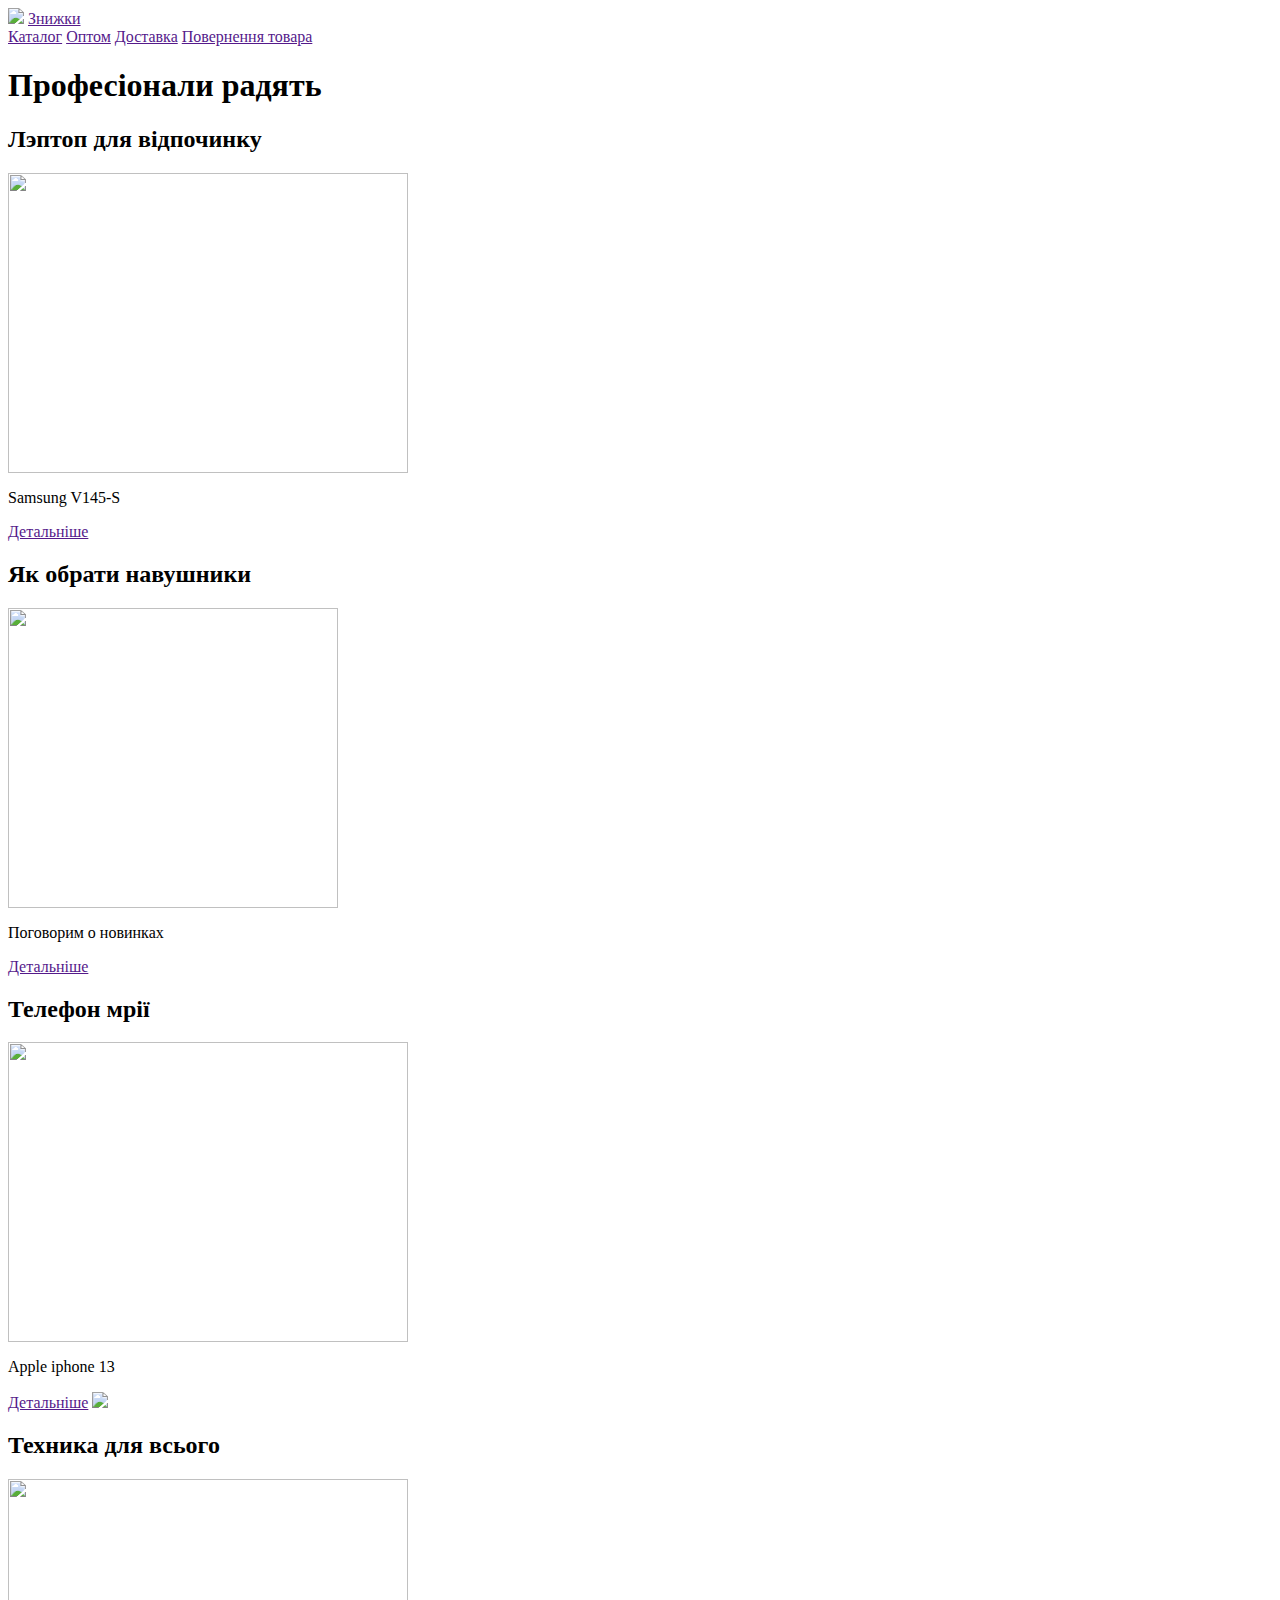
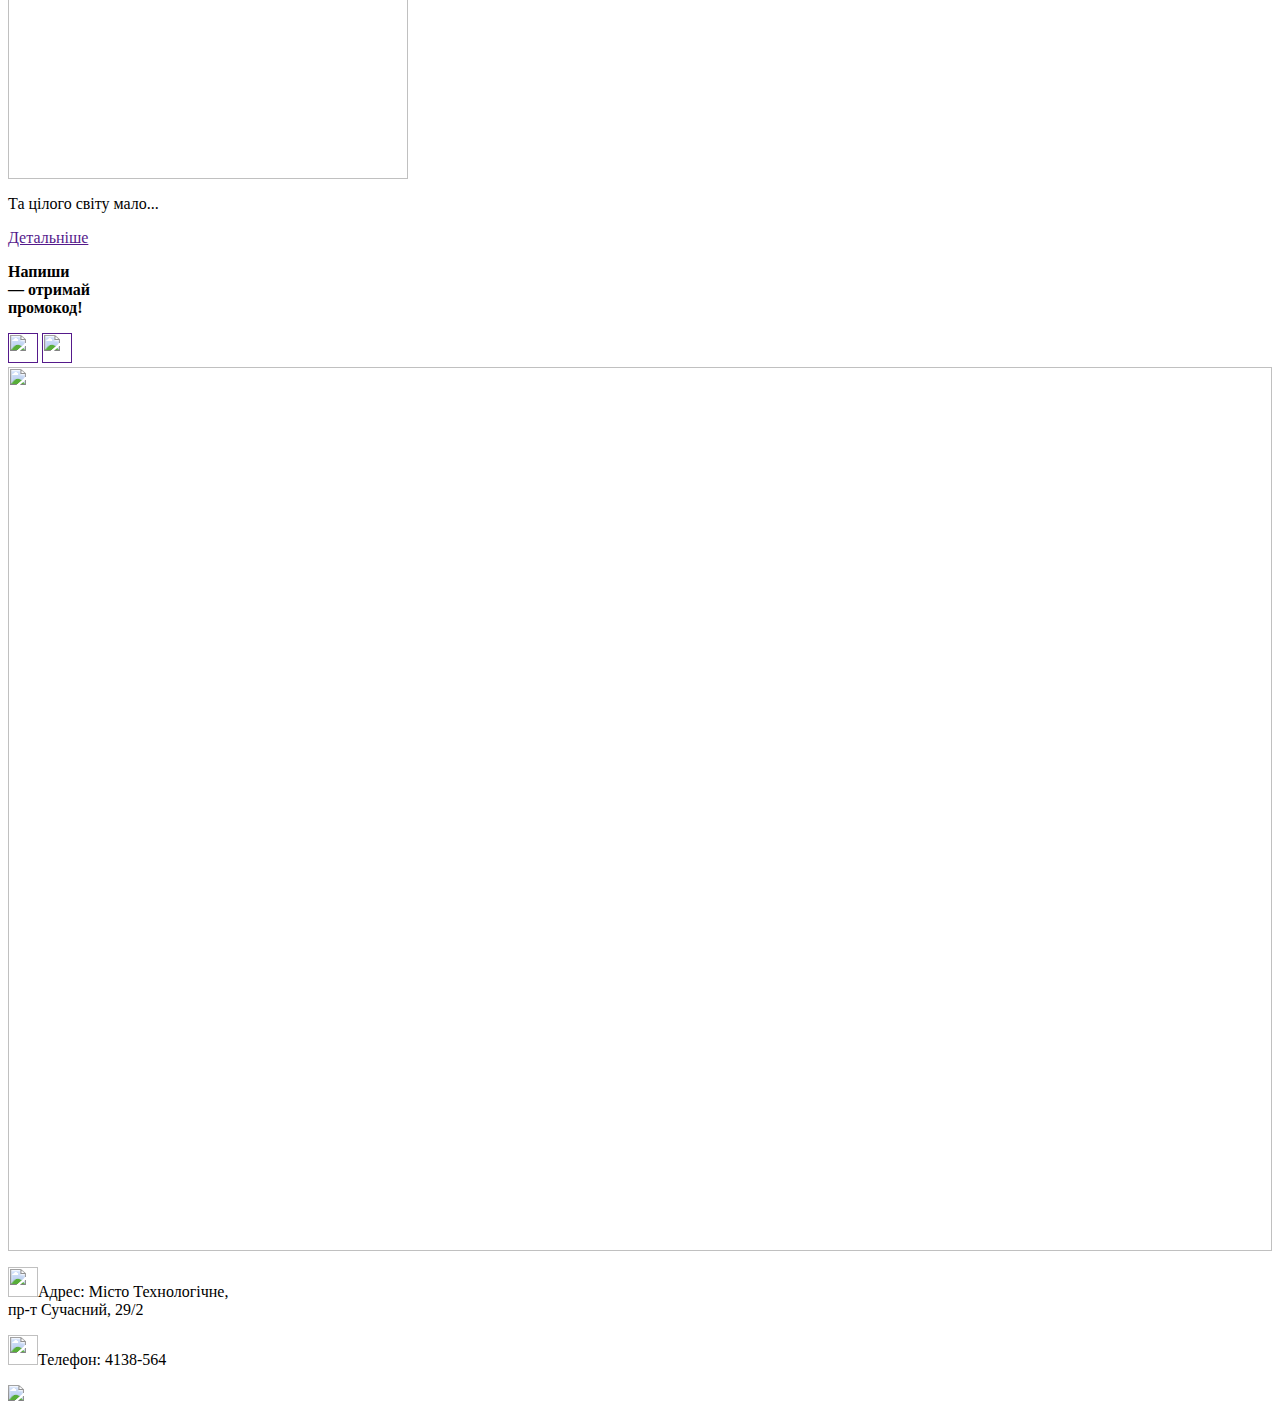
==== index.html @ 5c658f21 "Update and rename indextest.html to index.html" ====
<html>
    <head>
        <title>BitMarket</title>
        <link rel="stylesheet" href="style.css">
    </head>
    <body>
        <header>
            <img class="logo" src="/uploads/2021/03/logo1_0_1615899136.svg">
            <a class="button" href="">Знижки</a>
        </header>
        <nav>
            <a class="nav-link" href="">Каталог</a>
            <a class="nav-link" href="">Оптом</a>
            <a class="nav-link" href="">Доставка</a>
            <a class="nav-link" href="">Повернення товара</a>
        </nav>
        <main>
            <h1>Професіонали радять</h1>
            <section class="info">
                <article class="post">
                    <h2>Лэптоп для відпочинку</h2>
                    <img class="post-img" src="/uploads/2021/02/notebook-405755_1920_0_1613586011.jpg" width="400px" height="300px"/>
                    <p class="post-text">Samsung V145-S</p>
                    <a class="article-but" href="">Детальніше</a>
                </article>
                <article class="post">
                    <h2>Як обрати навушники</h2>
                    <img class="post-img" src="/uploads/2021/02/music-1813100_1280_0_1613586010.png" width="330px" height="300px"/>
                    <p class="post-text">Поговорим о новинках</p>
                    <a class="article-but" href="">Детальніше</a>
                </article>
                <article class="post">
                    <h2>Телефон мрії</h2>
                    <img class="post-img" src="/uploads/2021/02/mobile-phone-1875813_1920_0_1613586011.jpg" width="400px" height="300px"/>
                    <p class="post-text">Apple iphone 13</p>
                    <a class="article-but" href="">Детальніше</a>
                    <img class="post1" src="https://learn.logikaschool.com/uploads/2021/03/tag-151102.svg"/>
                </article>
                <article class="post">
                    <h2>Техника для всього</h2>
                    <img class="post-img" src="/uploads/2021/02/laptop-1483974_1920_0_1613586010.jpg" width="400px" height="300px"/>
                    <p class="post-text">Та цілого світу мало...</p>
                    <a class="article-but" href="">Детальніше</a>
                </article>
            </section>
            <aside class="instagram">
                <p><b>Напиши<br> — отримай<br> промокод!<br></b></p>
                <a class="social" href=""><img src="/uploads/2021/02/icon-set-1142000_1280%201_0_1613586391.png" width="30px" height="30px"></a>
                <a class="social" href=""><img src="/uploads/2021/02/instagram-3288419_1280%201_0_1613586391.png" width="30px" height="30px"></a>
            </aside>
            <img class="full-image" src="/uploads/2021/02/mobile-phone-1419275_1920_0_1613586010.jpg" width="100%" min-height="270"/>
           
        </main>
        <footer>
            <div class="contacts">
                <p class="footer-text1"><img src = "https://cdn-icons-png.flaticon.com/512/3023/3023496.png" width="30px" height="30px">Адрес: Місто Технологічне,<br/> пр-т Сучасний, 29/2</p>
                <p class="footer-text2"><img src = "https://e7.pngegg.com/pngimages/405/335/png-clipart-call-icon-telephone-call-prank-call-email-iphone-telefono-miscellaneous-text-thumbnail.png" width="30px" height="30px">Телефон: 4138-564</p>
            </div>
            <div class="footer-logo">
                <img src="/uploads/2021/03/logo2_0_1615898903.svg"/>
            </div>
        </footer>
    </body>
</html>
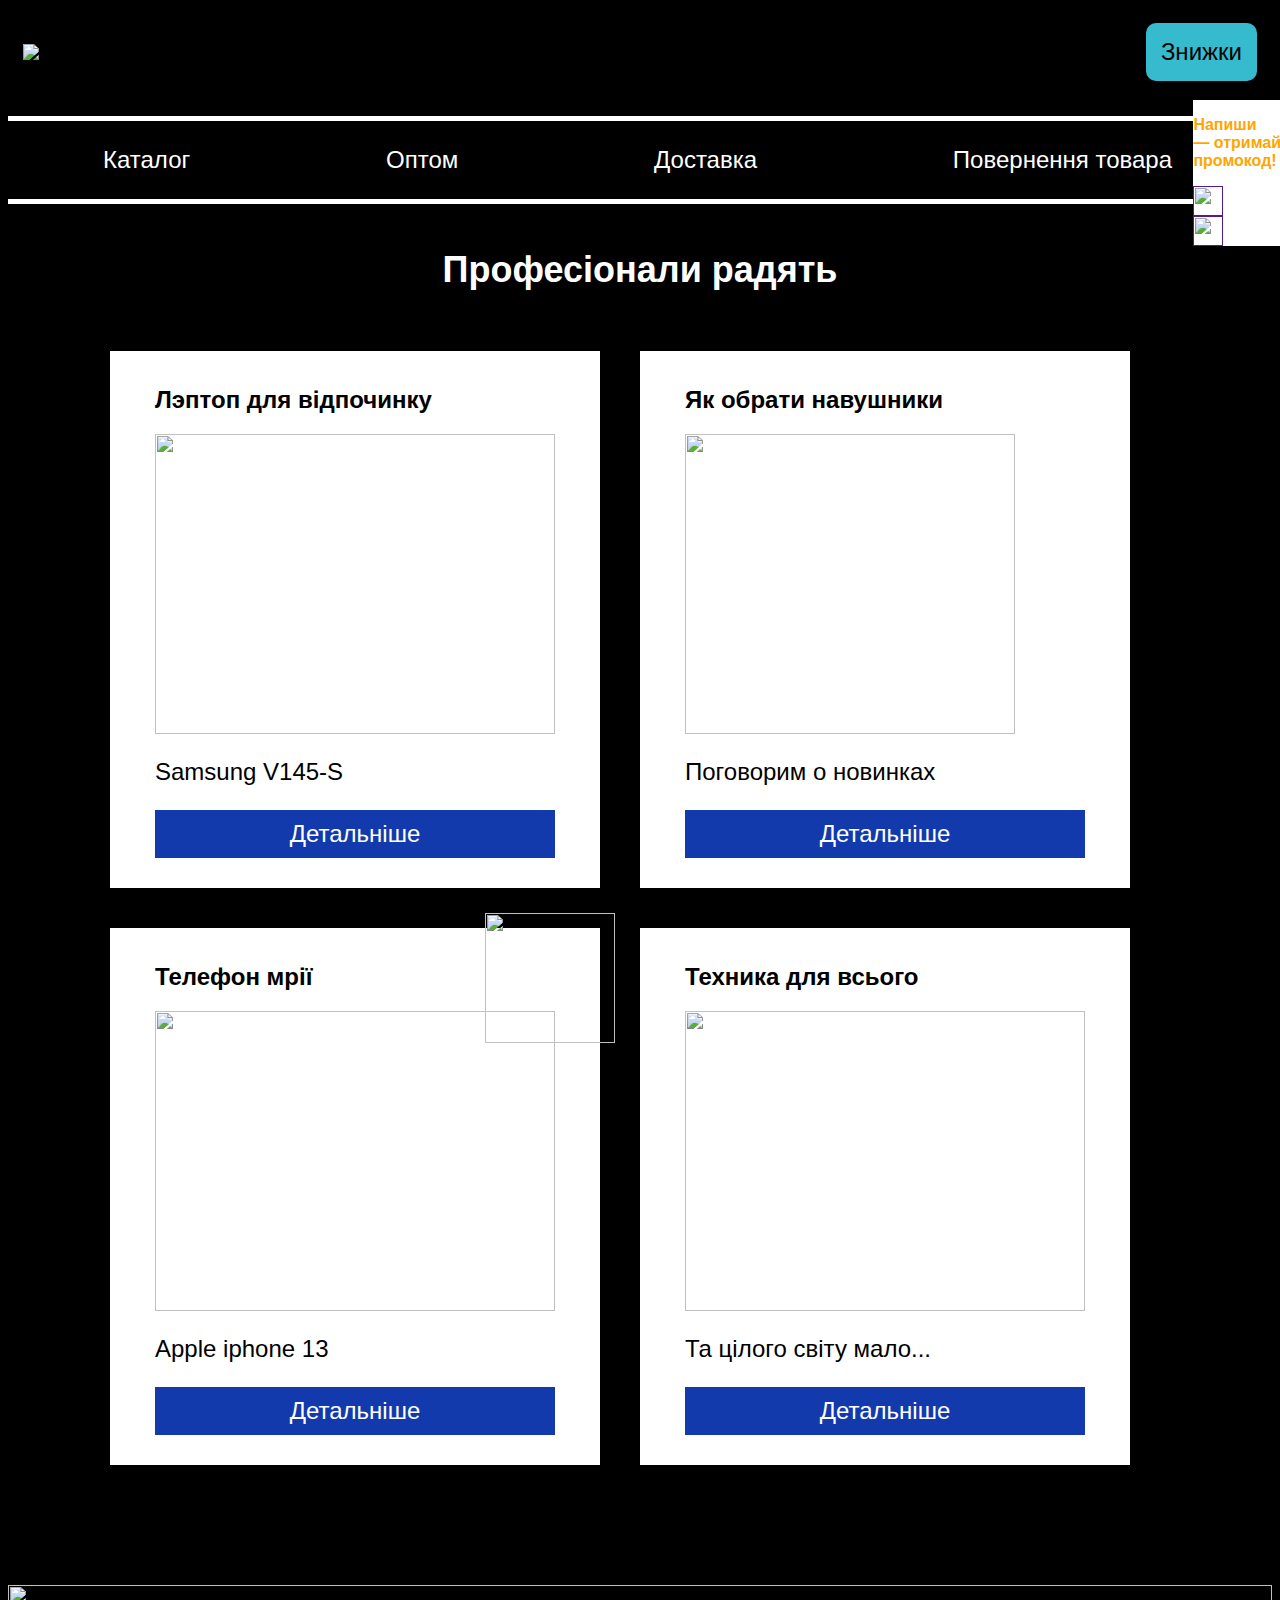
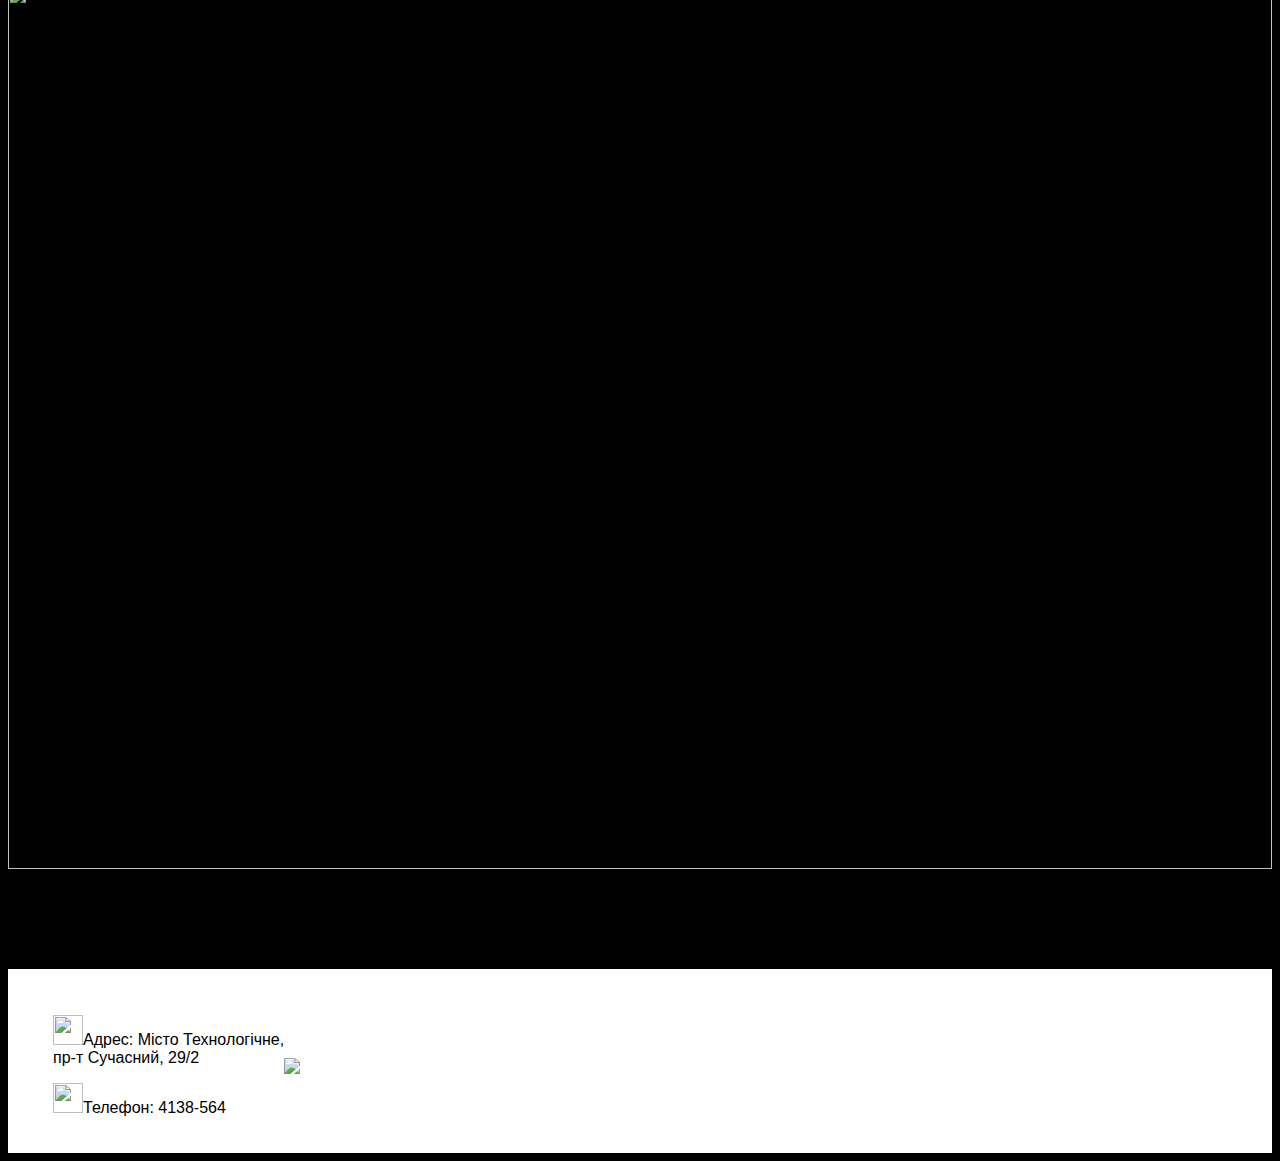
==== commit 81a313ce: "Update index.html" ====
--- a/index.html
+++ b/index.html
@@ -5,7 +5,7 @@
     </head>
     <body>
         <header>
-            <img class="logo" src="/uploads/2021/03/logo1_0_1615899136.svg">
+            <img class="logo" src="../uploads/2021/03/logo1_0_1615899136.svg">
             <a class="button" href="">Знижки</a>
         </header>
         <nav>
@@ -19,13 +19,13 @@
             <section class="info">
                 <article class="post">
                     <h2>Лэптоп для відпочинку</h2>
-                    <img class="post-img" src="/uploads/2021/02/notebook-405755_1920_0_1613586011.jpg" width="400px" height="300px"/>
+                    <img class="post-img" src="../uploads/2021/02/notebook-405755_1920_0_1613586011.jpg" width="400px" height="300px"/>
                     <p class="post-text">Samsung V145-S</p>
                     <a class="article-but" href="">Детальніше</a>
                 </article>
                 <article class="post">
                     <h2>Як обрати навушники</h2>
-                    <img class="post-img" src="/uploads/2021/02/music-1813100_1280_0_1613586010.png" width="330px" height="300px"/>
+                    <img class="post-img" src="../uploads/2021/02/music-1813100_1280_0_1613586010.png" width="330px" height="300px"/>
                     <p class="post-text">Поговорим о новинках</p>
                     <a class="article-but" href="">Детальніше</a>
                 </article>
--- a/style.css
+++ b/style.css
@@ -0,0 +1,131 @@
+body {
+    font-family: sans-serif;
+    background-color: black;
+}
+
+header {
+    display: flex;
+    justify-content: space-between;
+    align-items: center;
+    padding: 15px;
+    margin-bottom: 20px;
+}
+
+.button {
+    background-color: #36bbce;
+    color: black;
+    text-decoration: none;
+    padding: 15px;
+    font-size: 24px;
+    border-radius: 10px;
+    display: block;
+}
+
+nav {
+    border-top: 5px solid white;
+    border-bottom: 5px solid white;
+    padding: 25px 100px 25px 95px;
+    display: flex;
+    justify-content: space-between;
+}
+
+.nav-link {
+    font-size: 24px;
+    color: white;
+    text-decoration: none;
+    display: block;
+}
+
+h1 {
+    text-align: center;
+    color: white;
+    font-size: 36px;
+    margin-top: 45px;
+    margin-bottom: 40px;
+}
+
+.post-text {
+    font-size: 24px;
+}
+
+.info {
+    display: flex;
+    flex-wrap: wrap;
+    max-width: 1100px;
+    margin: 0 auto;
+}
+
+.post {
+    background-color: white;
+    padding: 15px 45px 30px 45px;
+    width: 400px;
+    margin: 20px;
+    position: relative;
+}
+
+.article-but {
+    text-decoration: none;
+    background-color: #133aac;
+    color: white;
+    font-size: 24px;
+    text-align: center;
+    padding: 10px 75px 10px 75px;
+    display: block;
+}
+
+.full-image {
+    margin: 100px 0px 100px 0px;
+}
+
+.social {
+    display: block;
+    width: 30px;
+}
+
+footer {
+    background-color: white;
+    display: flex;
+    justify-content: flex-start;
+    align-items: center;
+    padding: 30px 30px 20px 45px;
+}
+
+.footer-text {
+    font-size: 24px;
+    margin-right: 30px;
+}
+
+.footer-text span {
+    color: #850AE5;
+    font-weight: bolder;
+}
+
+.instagram {
+   position: fixed;
+   right: -1px;
+   top: 100px;
+    color: orange;
+    background-color: white;
+}
+
+.post1 {
+    position: absolute;
+    top: -15px;
+    right: -15px;
+    height: 130px;
+    width: 130px;
+}
+
+
+
+article:hover {
+  margin-left: 20px; /* Зміщення тексту праворуч */
+  font-weight: bolder; /* Збільшення жирності тексту */
+  font-style: italic; /* Додавання курсиву */
+  background-color: #36bbce;
+}
+
+article:hover img{
+    margin-left: 5px;
+}
+
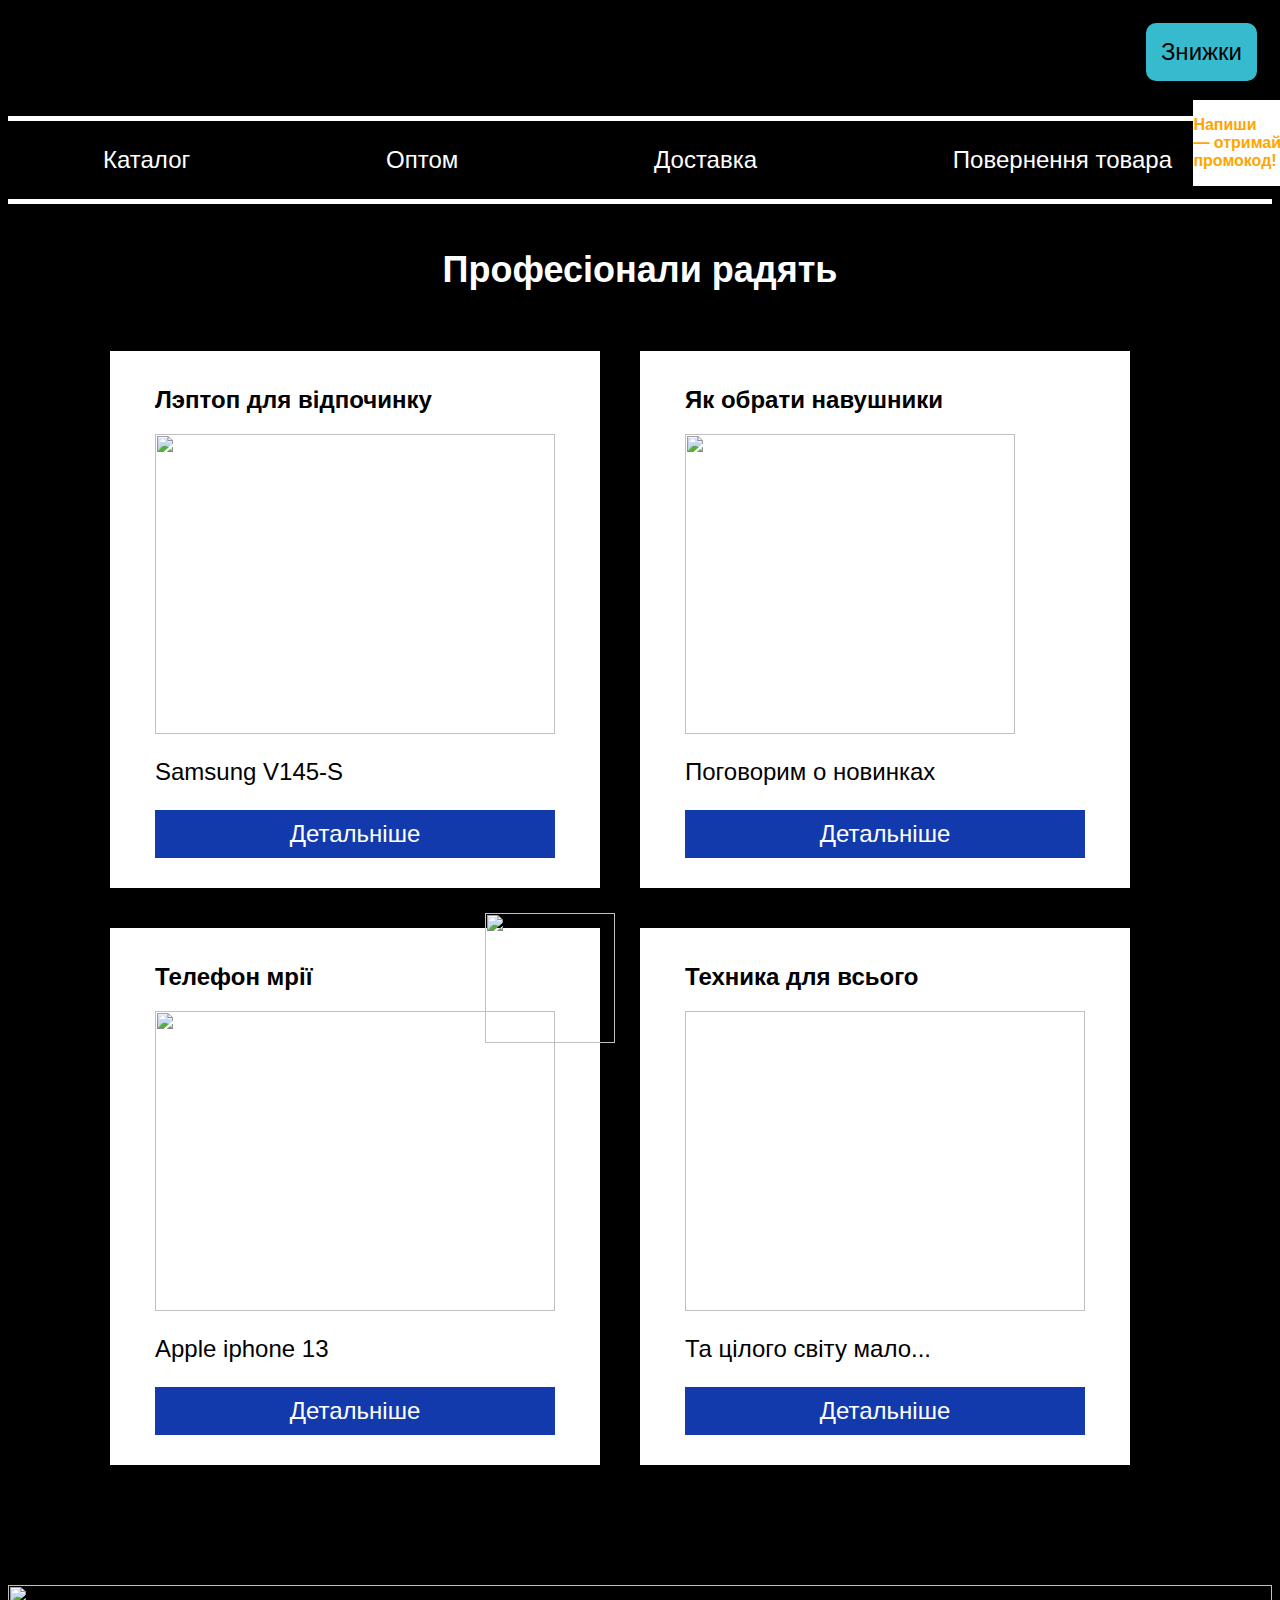
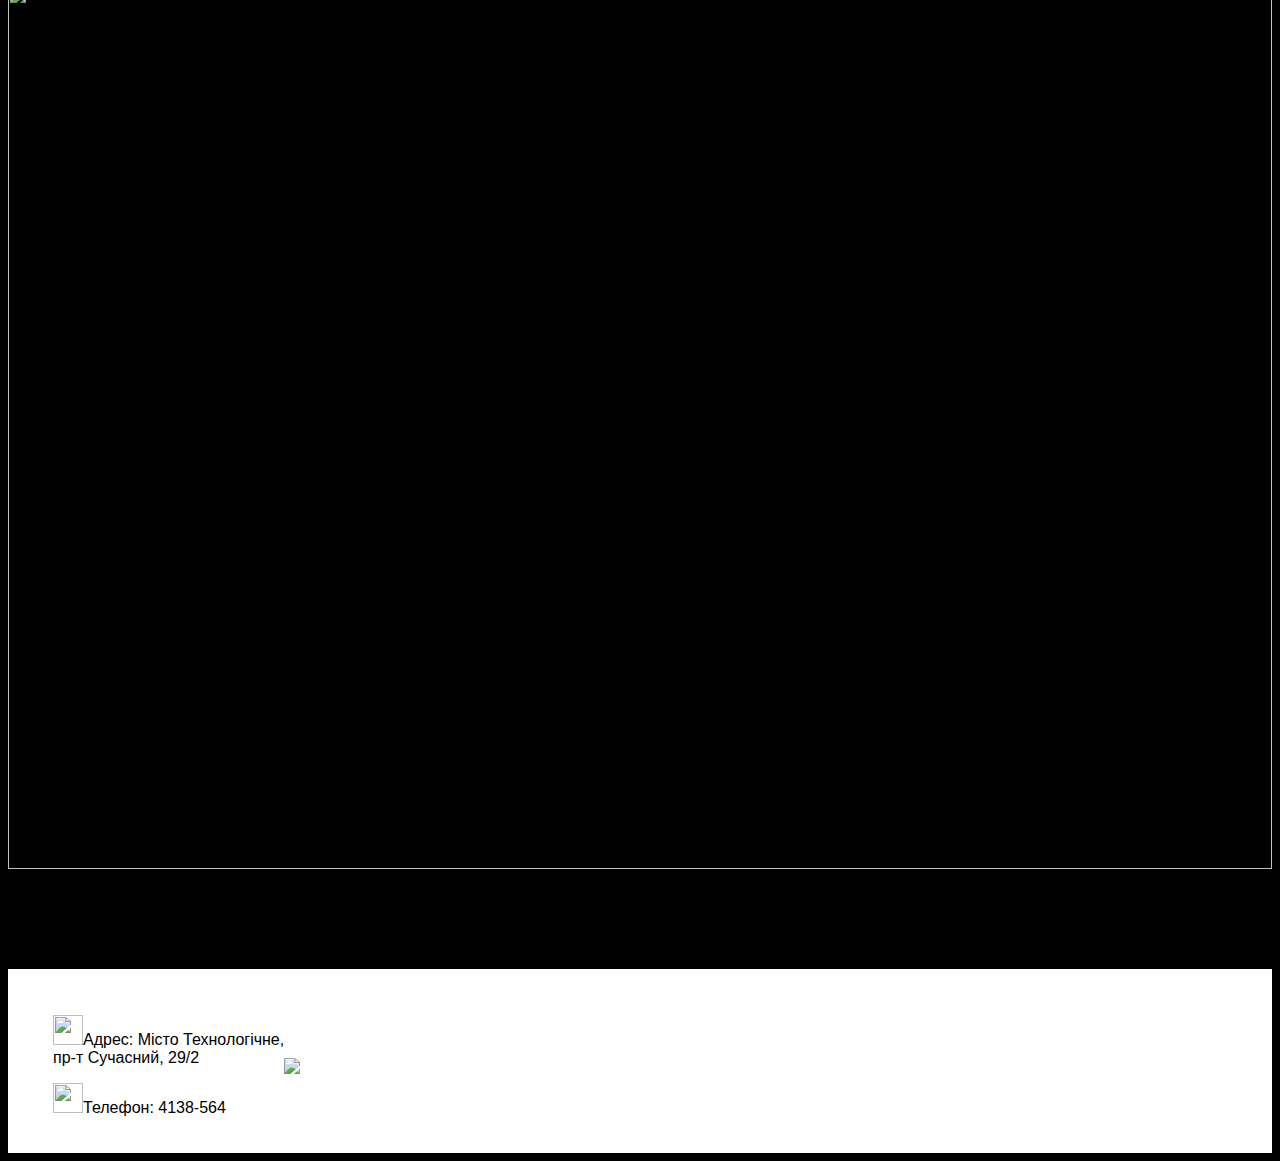
==== commit a0f1ab46: "Update index.html" ====
--- a/index.html
+++ b/index.html
@@ -5,7 +5,7 @@
     </head>
     <body>
         <header>
-            <img class="logo" src="../uploads/2021/03/logo1_0_1615899136.svg">
+            <img class="logo"https://learn.logikaschool.com/uploads/2021/03/logo1_0_1615899136.svg">
             <a class="button" href="">Знижки</a>
         </header>
         <nav>
@@ -19,36 +19,36 @@
             <section class="info">
                 <article class="post">
                     <h2>Лэптоп для відпочинку</h2>
-                    <img class="post-img" src="../uploads/2021/02/notebook-405755_1920_0_1613586011.jpg" width="400px" height="300px"/>
+                    <img class="post-img" src="https://learn.logikaschool.com/uploads/2021/02/notebook-405755_1920_0_1613586011.jpg" width="400px" height="300px"/>
                     <p class="post-text">Samsung V145-S</p>
                     <a class="article-but" href="">Детальніше</a>
                 </article>
                 <article class="post">
                     <h2>Як обрати навушники</h2>
-                    <img class="post-img" src="../uploads/2021/02/music-1813100_1280_0_1613586010.png" width="330px" height="300px"/>
+                    <img class="post-img" src="https://learn.logikaschool.com/uploads/2021/02/music-1813100_1280_0_1613586010.png" width="330px" height="300px"/>
                     <p class="post-text">Поговорим о новинках</p>
                     <a class="article-but" href="">Детальніше</a>
                 </article>
                 <article class="post">
                     <h2>Телефон мрії</h2>
-                    <img class="post-img" src="/uploads/2021/02/mobile-phone-1875813_1920_0_1613586011.jpg" width="400px" height="300px"/>
+                    <img class="post-img" src="https://learn.logikaschool.com/uploads/2021/02/mobile-phone-1875813_1920_0_1613586011.jpg" width="400px" height="300px"/>
                     <p class="post-text">Apple iphone 13</p>
                     <a class="article-but" href="">Детальніше</a>
                     <img class="post1" src="https://learn.logikaschool.com/uploads/2021/03/tag-151102.svg"/>
                 </article>
                 <article class="post">
                     <h2>Техника для всього</h2>
-                    <img class="post-img" src="/uploads/2021/02/laptop-1483974_1920_0_1613586010.jpg" width="400px" height="300px"/>
+                    <img class="post-img"https://learn.logikaschool.com/uploads/2021/02/laptop-1483974_1920_0_1613586010.jpg" width="400px" height="300px"/>
                     <p class="post-text">Та цілого світу мало...</p>
                     <a class="article-but" href="">Детальніше</a>
                 </article>
             </section>
             <aside class="instagram">
                 <p><b>Напиши<br> — отримай<br> промокод!<br></b></p>
-                <a class="social" href=""><img src="/uploads/2021/02/icon-set-1142000_1280%201_0_1613586391.png" width="30px" height="30px"></a>
-                <a class="social" href=""><img src="/uploads/2021/02/instagram-3288419_1280%201_0_1613586391.png" width="30px" height="30px"></a>
+                <a class="social" href=""><https://learn.logikaschool.com/uploads/2021/02/icon-set-1142000_1280%201_0_1613586391.png" width="30px" height="30px"></a>
+                <a class="social" href=""><https://learn.logikaschool.com/uploads/2021/02/instagram-3288419_1280%201_0_1613586391.png" width="30px" height="30px"></a>
             </aside>
-            <img class="full-image" src="/uploads/2021/02/mobile-phone-1419275_1920_0_1613586010.jpg" width="100%" min-height="270"/>
+            <img class="full-image" src="https://learn.logikaschool.com/uploads/2021/02/mobile-phone-1419275_1920_0_1613586010.jpg" width="100%" min-height="270"/>
            
         </main>
         <footer>
@@ -57,7 +57,7 @@
                 <p class="footer-text2"><img src = "https://e7.pngegg.com/pngimages/405/335/png-clipart-call-icon-telephone-call-prank-call-email-iphone-telefono-miscellaneous-text-thumbnail.png" width="30px" height="30px">Телефон: 4138-564</p>
             </div>
             <div class="footer-logo">
-                <img src="/uploads/2021/03/logo2_0_1615898903.svg"/>
+                <img src="https://learn.logikaschool.com/uploads/2021/03/logo2_0_1615898903.svg"/>
             </div>
         </footer>
     </body>
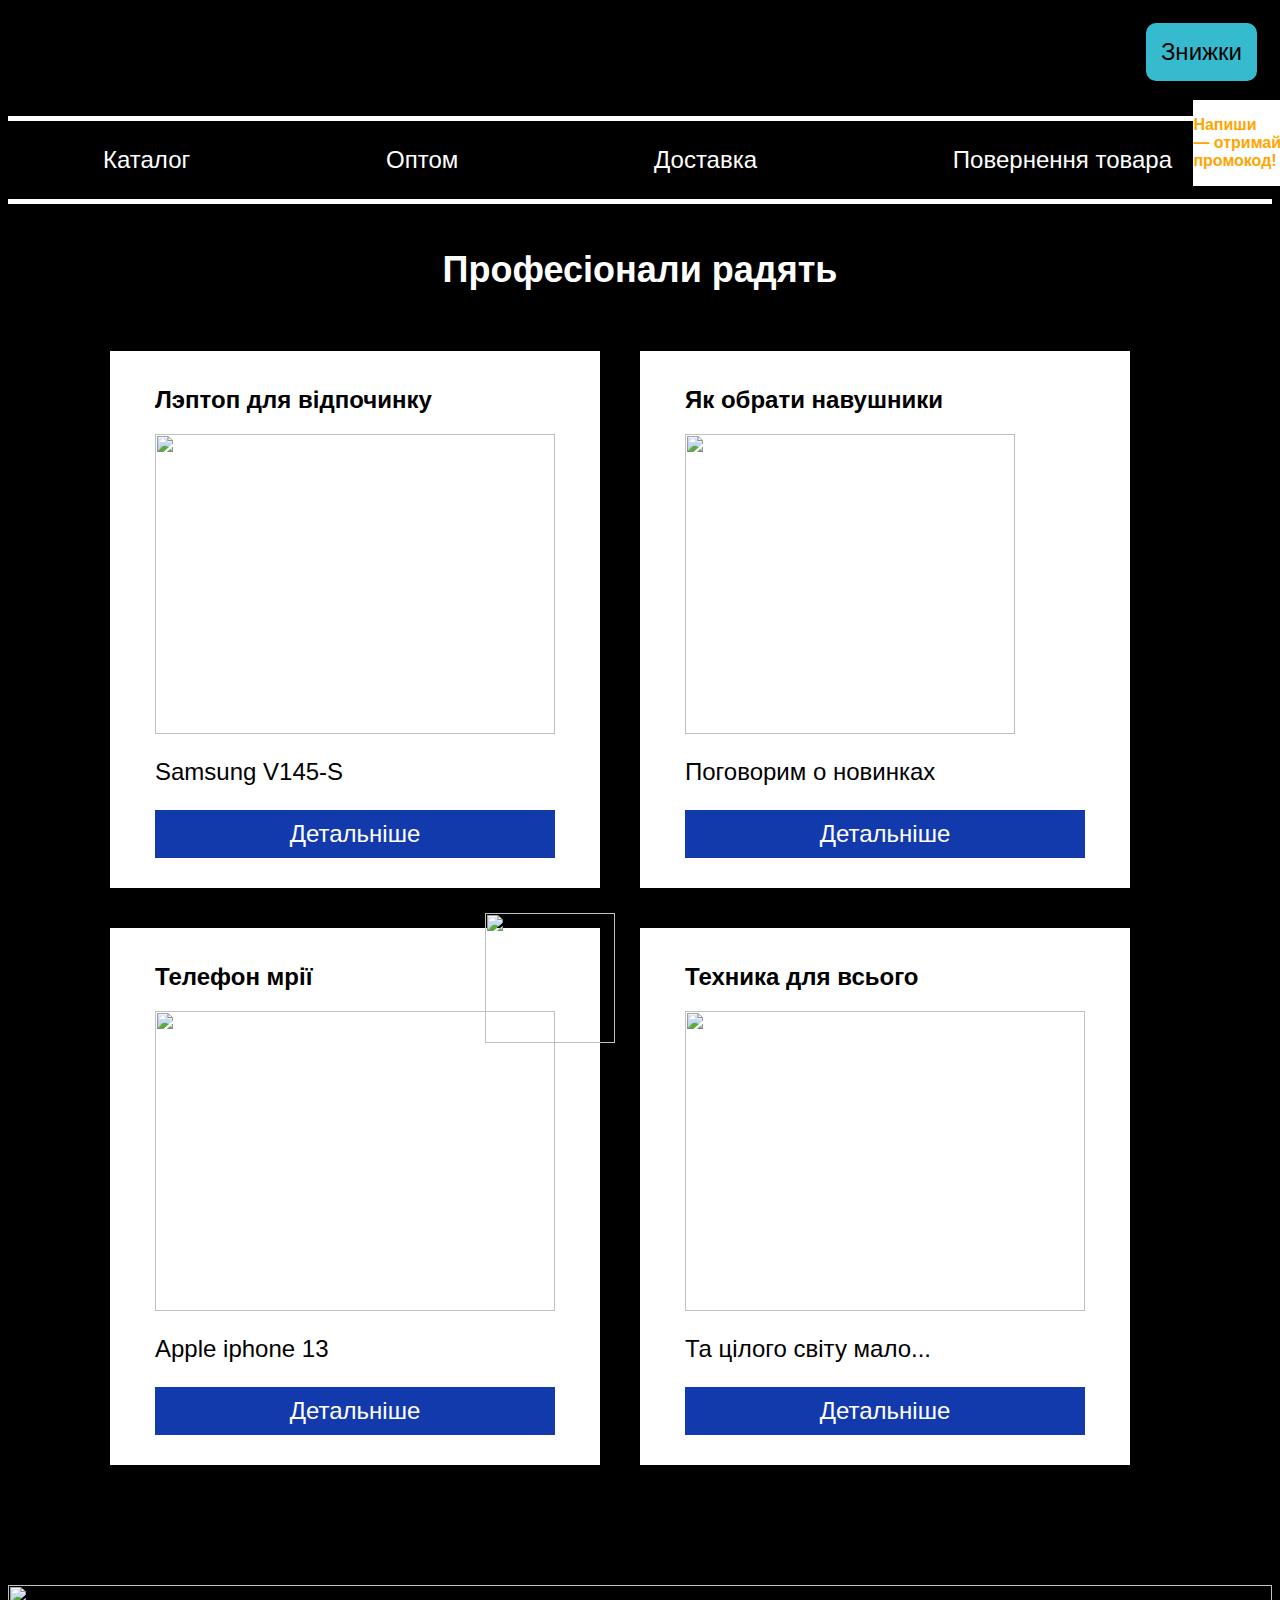
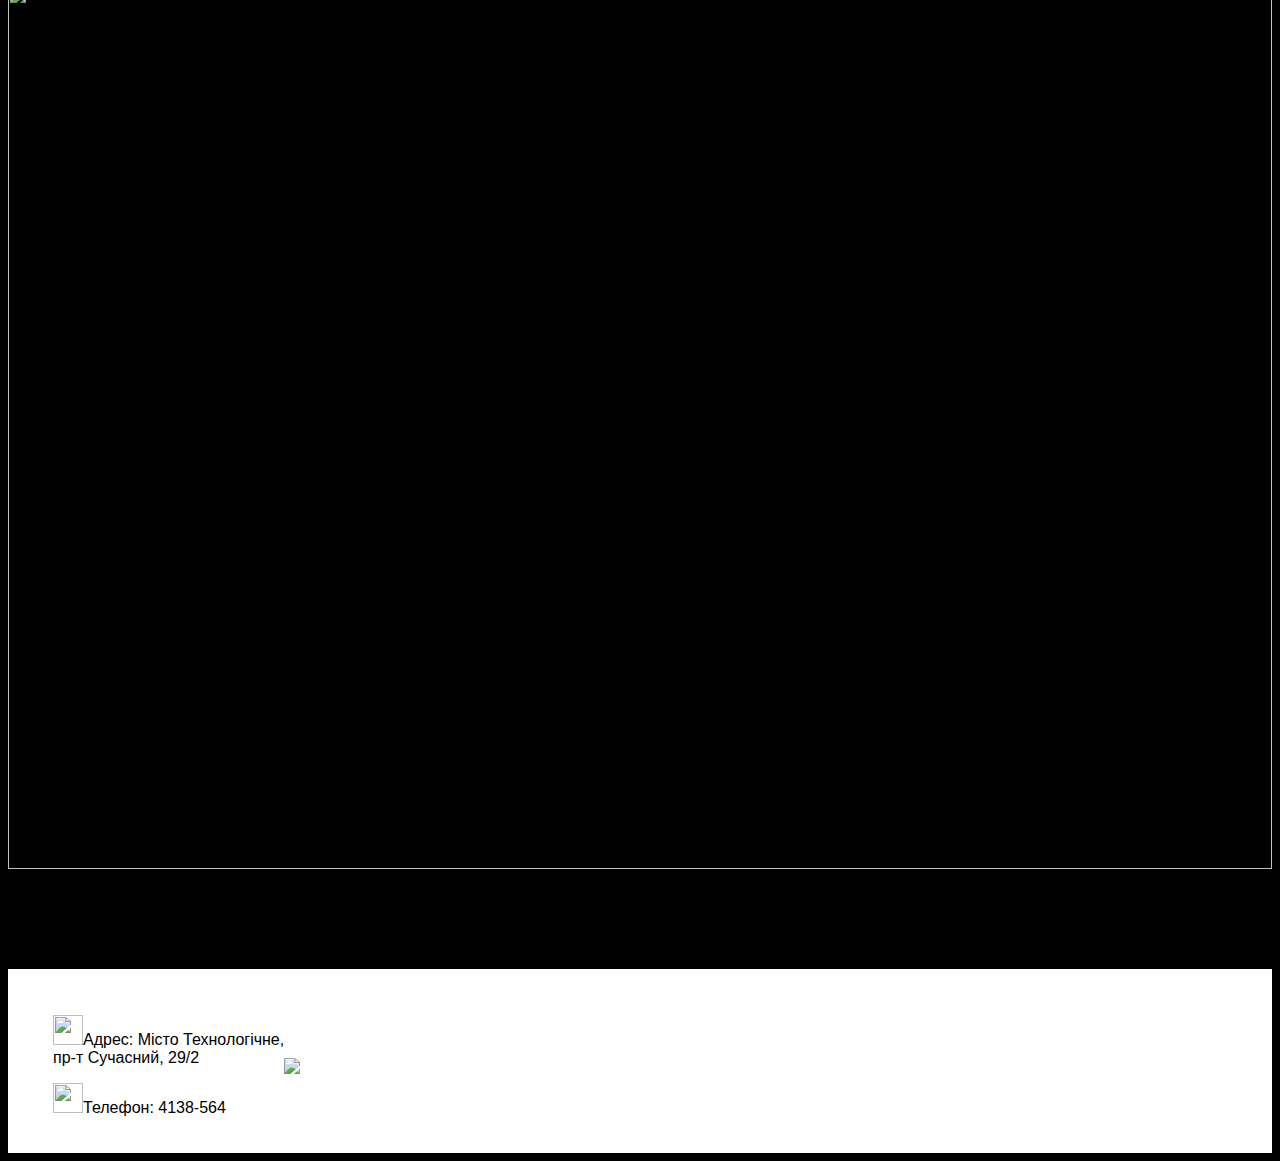
==== commit f509e323: "Update index.html" ====
--- a/index.html
+++ b/index.html
@@ -38,7 +38,7 @@
                 </article>
                 <article class="post">
                     <h2>Техника для всього</h2>
-                    <img class="post-img"https://learn.logikaschool.com/uploads/2021/02/laptop-1483974_1920_0_1613586010.jpg" width="400px" height="300px"/>
+                    <img class="post-img" src="https://learn.logikaschool.com/uploads/2021/02/laptop-1483974_1920_0_1613586010.jpg" width="400px" height="300px"/>
                     <p class="post-text">Та цілого світу мало...</p>
                     <a class="article-but" href="">Детальніше</a>
                 </article>
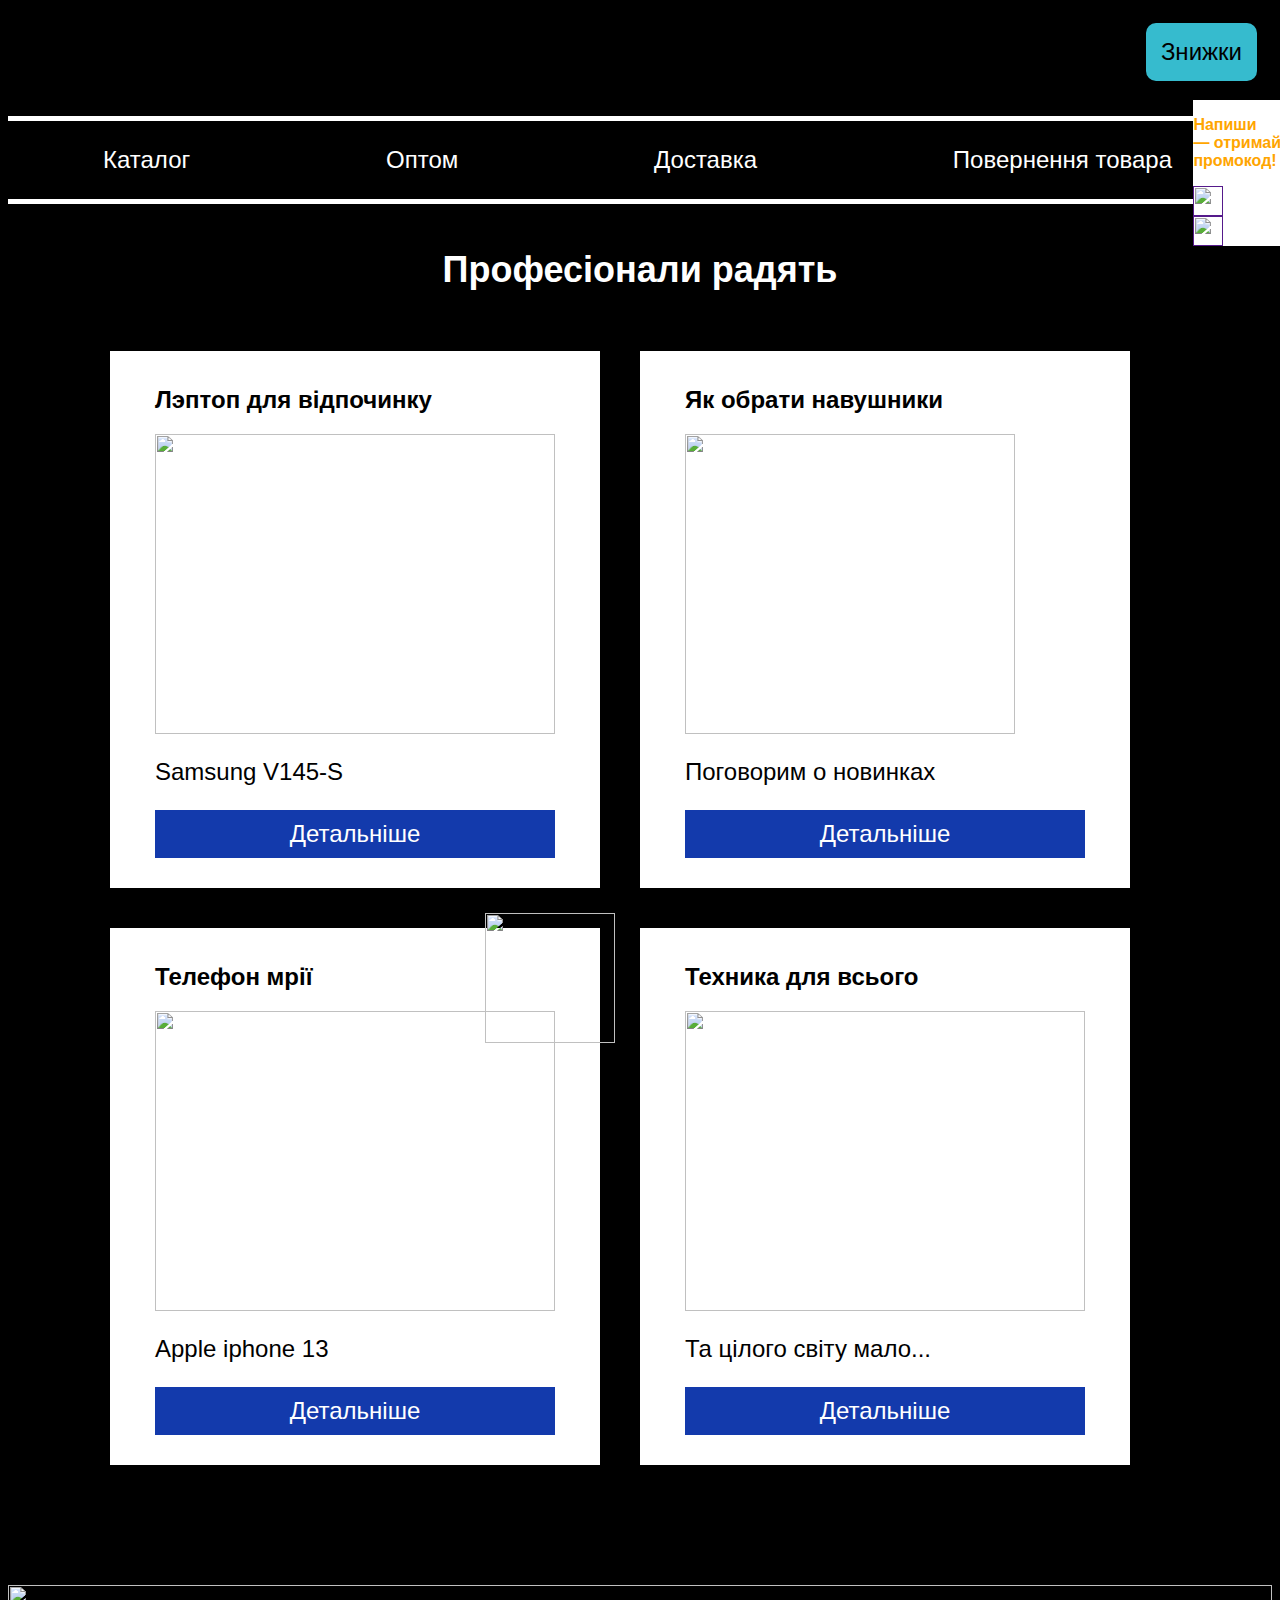
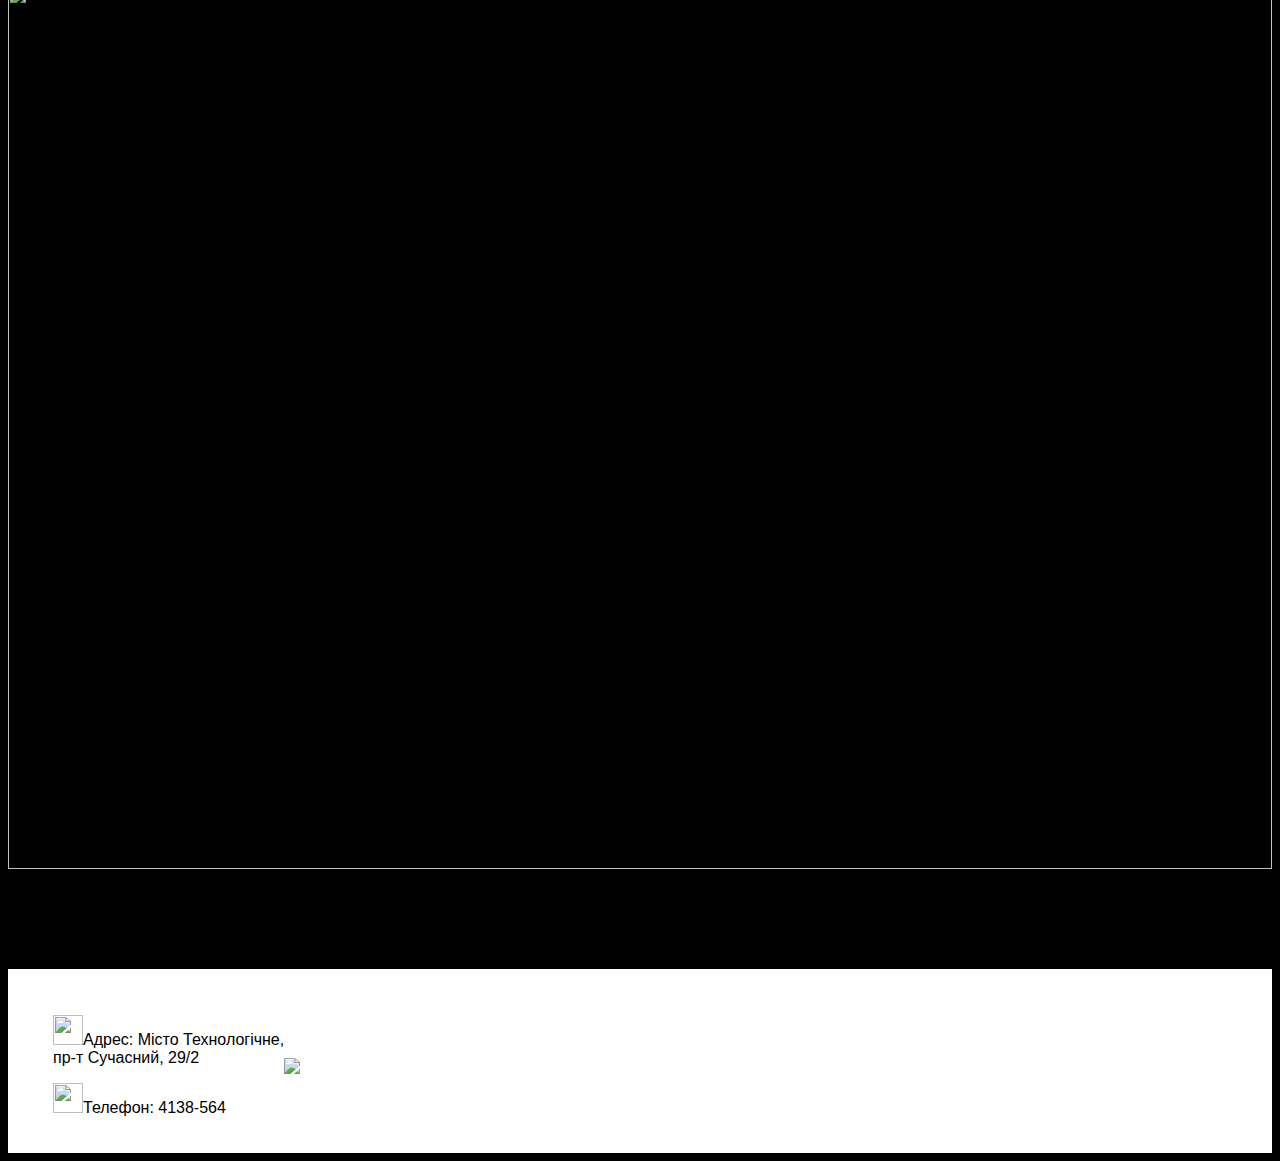
==== commit c944778b: "Update index.html" ====
--- a/index.html
+++ b/index.html
@@ -45,8 +45,8 @@
             </section>
             <aside class="instagram">
                 <p><b>Напиши<br> — отримай<br> промокод!<br></b></p>
-                <a class="social" href=""><https://learn.logikaschool.com/uploads/2021/02/icon-set-1142000_1280%201_0_1613586391.png" width="30px" height="30px"></a>
-                <a class="social" href=""><https://learn.logikaschool.com/uploads/2021/02/instagram-3288419_1280%201_0_1613586391.png" width="30px" height="30px"></a>
+                <a class="social" href=""><img src="https://learn.logikaschool.com/uploads/2021/02/icon-set-1142000_1280%201_0_1613586391.png" width="30px" height="30px"></a>
+                <a class="social" href=""><img src="https://learn.logikaschool.com/uploads/2021/02/instagram-3288419_1280%201_0_1613586391.png" width="30px" height="30px"></a>
             </aside>
             <img class="full-image" src="https://learn.logikaschool.com/uploads/2021/02/mobile-phone-1419275_1920_0_1613586010.jpg" width="100%" min-height="270"/>
            
